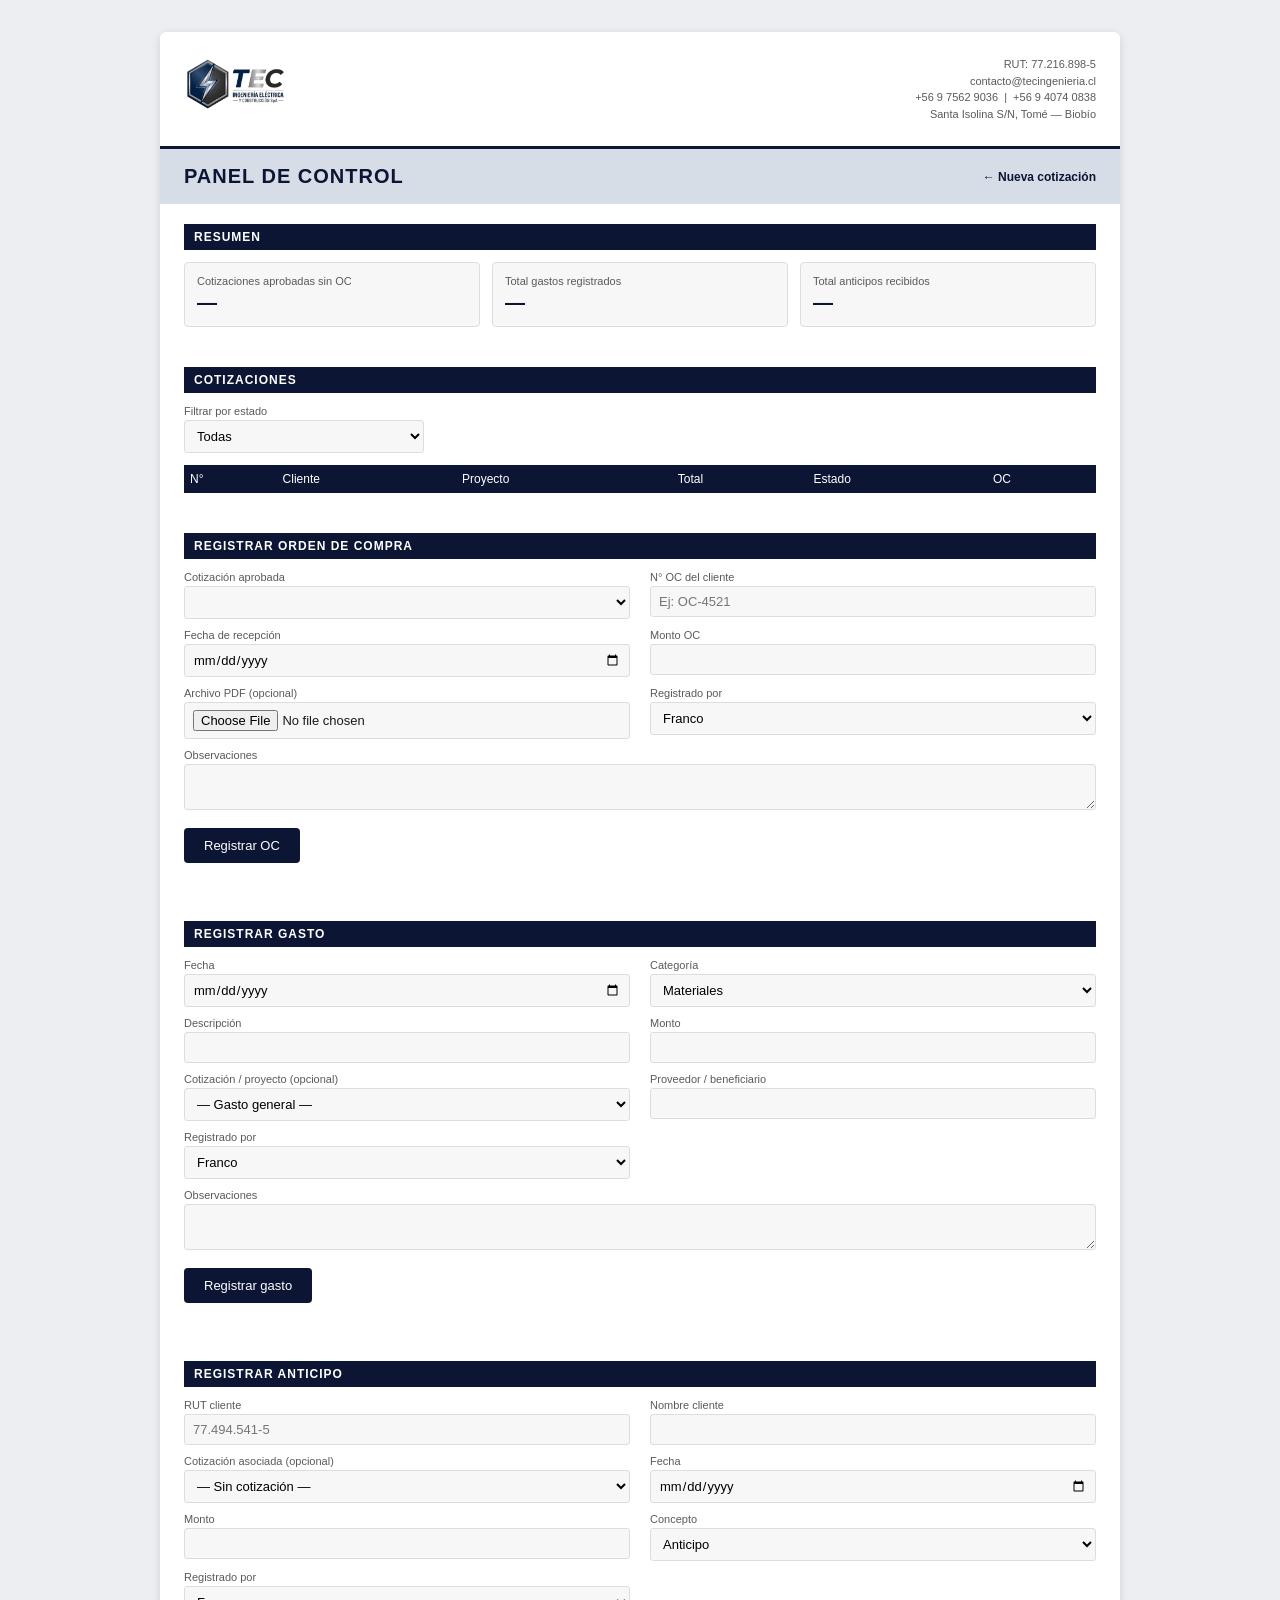
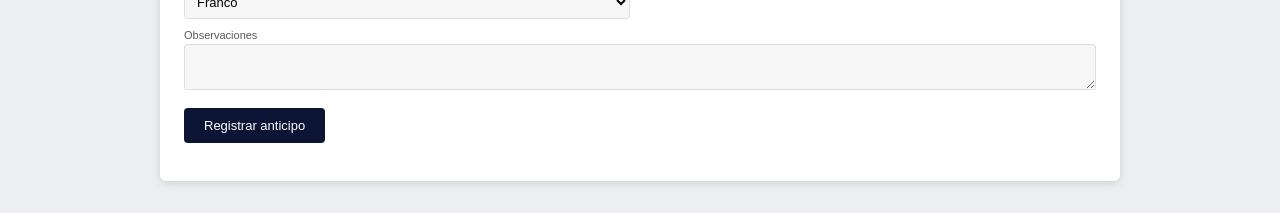
==== frontend/panel.html @ a4d3327b "Agrega Panel de Control: seguimiento de estado, Órdenes de Compra, Gastos y Anticipos Co-Authored-By" ====
<!DOCTYPE html>
<html lang="es">
<head>
<meta charset="UTF-8">
<meta name="viewport" content="width=device-width, initial-scale=1.0">
<title>TEC — Panel de Control</title>
<link rel="stylesheet" href="css/styles.css">
</head>
<body>
<div class="sheet">
  <header>
    <img src="assets/logo.png" alt="TEC Ingeniería Eléctrica y Construcción SpA">
    <div class="info">
      RUT: 77.216.898-5<br>
      contacto@tecingenieria.cl<br>
      +56 9 7562 9036 &nbsp;|&nbsp; +56 9 4074 0838<br>
      Santa Isolina S/N, Tomé — Biobío
    </div>
  </header>

  <div class="title-row">
    <h1>PANEL DE CONTROL</h1>
    <div class="meta">
      <a class="nav-link" href="index.html">← Nueva cotización</a>
    </div>
  </div>

  <section>
    <h2 class="section-title">Resumen</h2>
    <div class="stat-grid">
      <div class="stat-card">
        <div class="stat-label">Cotizaciones aprobadas sin OC</div>
        <div class="stat-value" id="statSinOC">—</div>
      </div>
      <div class="stat-card">
        <div class="stat-label">Total gastos registrados</div>
        <div class="stat-value" id="statGastos">—</div>
      </div>
      <div class="stat-card">
        <div class="stat-label">Total anticipos recibidos</div>
        <div class="stat-value" id="statAnticipos">—</div>
      </div>
    </div>
  </section>

  <section>
    <h2 class="section-title">Cotizaciones</h2>
    <div class="filtro-row">
      <label>Filtrar por estado</label>
      <select id="filtroEstado">
        <option value="">Todas</option>
        <option value="PENDIENTE">Pendiente</option>
        <option value="APROBADA">Aprobada</option>
        <option value="RECHAZADA">Rechazada</option>
        <option value="FACTURADA">Facturada</option>
      </select>
    </div>
    <table>
      <thead>
        <tr><th>N°</th><th>Cliente</th><th>Proyecto</th><th>Total</th><th>Estado</th><th>OC</th></tr>
      </thead>
      <tbody id="tablaCotizaciones"></tbody>
    </table>
  </section>

  <section>
    <h2 class="section-title">Registrar Orden de Compra</h2>
    <div class="grid">
      <div>
        <label>Cotización aprobada</label>
        <select id="ocNCot"></select>
      </div>
      <div>
        <label>N° OC del cliente</label>
        <input id="ocNumero" placeholder="Ej: OC-4521">
      </div>
      <div>
        <label>Fecha de recepción</label>
        <input type="date" id="ocFecha">
      </div>
      <div>
        <label>Monto OC</label>
        <input type="number" id="ocMonto" min="0">
      </div>
      <div>
        <label>Archivo PDF (opcional)</label>
        <input type="file" id="ocArchivo" accept="application/pdf">
      </div>
      <div>
        <label>Registrado por</label>
        <select id="ocRegistradoPor"></select>
      </div>
    </div>
    <div style="margin-top:10px;">
      <label>Observaciones</label>
      <textarea id="ocObs" rows="2"></textarea>
    </div>
    <div class="actions" style="padding:14px 0 0;background:none;border:none;">
      <button class="btn-primary" id="btnRegistrarOC">Registrar OC</button>
    </div>
    <div class="note" id="ocFeedback"></div>
  </section>

  <section>
    <h2 class="section-title">Registrar Gasto</h2>
    <div class="grid">
      <div>
        <label>Fecha</label>
        <input type="date" id="gFecha">
      </div>
      <div>
        <label>Categoría</label>
        <select id="gCategoria">
          <option>Materiales</option>
          <option>Remuneraciones</option>
          <option>Otros</option>
        </select>
      </div>
      <div>
        <label>Descripción</label>
        <input id="gDescripcion">
      </div>
      <div>
        <label>Monto</label>
        <input type="number" id="gMonto" min="0">
      </div>
      <div>
        <label>Cotización / proyecto (opcional)</label>
        <select id="gNCot"><option value="">— Gasto general —</option></select>
      </div>
      <div>
        <label>Proveedor / beneficiario</label>
        <input id="gProveedor">
      </div>
      <div>
        <label>Registrado por</label>
        <select id="gRegistradoPor"></select>
      </div>
    </div>
    <div style="margin-top:10px;">
      <label>Observaciones</label>
      <textarea id="gObs" rows="2"></textarea>
    </div>
    <div class="actions" style="padding:14px 0 0;background:none;border:none;">
      <button class="btn-primary" id="btnRegistrarGasto">Registrar gasto</button>
    </div>
    <div class="note" id="gFeedback"></div>
  </section>

  <section>
    <h2 class="section-title">Registrar Anticipo</h2>
    <div class="grid">
      <div>
        <label>RUT cliente</label>
        <input id="aRut" placeholder="77.494.541-5">
      </div>
      <div>
        <label>Nombre cliente</label>
        <input id="aNombre">
      </div>
      <div>
        <label>Cotización asociada (opcional)</label>
        <select id="aNCot"><option value="">— Sin cotización —</option></select>
      </div>
      <div>
        <label>Fecha</label>
        <input type="date" id="aFecha">
      </div>
      <div>
        <label>Monto</label>
        <input type="number" id="aMonto" min="0">
      </div>
      <div>
        <label>Concepto</label>
        <select id="aConcepto">
          <option>Anticipo</option>
          <option>Materiales</option>
          <option>Otro</option>
        </select>
      </div>
      <div>
        <label>Registrado por</label>
        <select id="aRegistradoPor"></select>
      </div>
    </div>
    <div style="margin-top:10px;">
      <label>Observaciones</label>
      <textarea id="aObs" rows="2"></textarea>
    </div>
    <div class="actions" style="padding:14px 0 0;background:none;border:none;">
      <button class="btn-primary" id="btnRegistrarAnticipo">Registrar anticipo</button>
    </div>
    <div class="note" id="aFeedback"></div>
  </section>
</div>

<script src="js/config.js"></script>
<script src="js/api.js"></script>
<script src="js/calculo.js"></script>
<script src="js/panel.js"></script>
</body>
</html>
---- frontend/css/styles.css ----
:root {
  --navy: #0C1634;
  --silver: #D7DDE6;
  --bg-input: #F7F7F7;
  --text: #1A1A1A;
  --muted: #5A5A5A;
}
* { box-sizing: border-box; }
body {
  font-family: Arial, Helvetica, sans-serif;
  background: #EDEEF1;
  margin: 0;
  padding: 32px;
  color: var(--text);
}
.sheet {
  max-width: 960px;
  margin: 0 auto;
  background: #fff;
  border-radius: 6px;
  box-shadow: 0 2px 10px rgba(0, 0, 0, .12);
  overflow: hidden;
}
header {
  display: flex;
  justify-content: space-between;
  align-items: flex-start;
  padding: 24px;
  border-bottom: 3px solid var(--navy);
}
header img { height: 56px; }
header .info { text-align: right; font-size: 11px; color: var(--muted); line-height: 1.5; }
.title-row {
  display: flex;
  justify-content: space-between;
  align-items: center;
  padding: 16px 24px;
  background: var(--silver);
}
.title-row h1 { margin: 0; font-size: 20px; color: var(--navy); letter-spacing: 1px; }
.title-row .meta { text-align: right; font-size: 12px; }
.title-row .meta .num { font-size: 16px; font-weight: bold; color: var(--navy); }
section { padding: 20px 24px; }
h2.section-title {
  font-size: 12px;
  text-transform: uppercase;
  letter-spacing: 1px;
  color: #fff;
  background: var(--navy);
  padding: 6px 10px;
  margin: 0 0 12px;
}
.grid { display: grid; grid-template-columns: 1fr 1fr; gap: 10px 20px; }
label { display: block; font-size: 11px; color: var(--muted); margin-bottom: 3px; }
input, select {
  width: 100%;
  border: 1px solid #ddd;
  background: var(--bg-input);
  padding: 7px 8px;
  font-family: inherit;
  font-size: 13px;
  border-radius: 3px;
}
input[readonly] { color: #555; background: #EFEFEF; }
.hint { font-size: 10px; color: #1D9E75; margin-top: 3px; min-height: 12px; }
.hint.error { color: #C0392B; }
table { width: 100%; border-collapse: collapse; margin-top: 6px; font-size: 12px; }
th { background: var(--navy); color: #fff; font-weight: normal; padding: 7px 6px; text-align: left; }
td { padding: 6px; border-bottom: 1px solid #eee; }
td input, td select { padding: 5px 6px; font-size: 12px; }
.col-num { width: 28px; }
.col-und { width: 70px; }
.col-cant { width: 70px; }
.col-precio { width: 110px; }
.col-total { width: 120px; }
.col-del { width: 30px; text-align: center; }
.btn-del { background: none; border: none; color: #C0392B; cursor: pointer; font-size: 14px; }
.btn-add-item { margin-top: 8px; background: #fff; border: 1px dashed var(--navy); color: var(--navy); padding: 6px 12px; border-radius: 3px; cursor: pointer; font-size: 12px; }
.totales { width: 300px; margin-left: auto; margin-top: 14px; font-size: 13px; }
.totales div { display: flex; justify-content: space-between; padding: 4px 0; }
.totales .final { font-weight: bold; color: var(--navy); border-top: 2px solid var(--navy); padding-top: 8px; font-size: 15px; }
.actions { display: flex; gap: 10px; padding: 18px 24px; background: #FAFAFA; border-top: 1px solid #eee; }
button { border: none; padding: 10px 20px; border-radius: 4px; font-size: 13px; cursor: pointer; font-family: inherit; }
button:disabled { opacity: .5; cursor: not-allowed; }
.btn-primary { background: var(--navy); color: #fff; }
.btn-secondary { background: #fff; border: 1px solid var(--navy); color: var(--navy); }
.note { font-size: 12px; padding: 0 24px 18px; }
.note.error { color: #C0392B; }
.note.success { color: #1D9E75; }
.firmas { display: flex; justify-content: space-between; padding: 24px; font-size: 12px; }

.nav-link { font-size: 12px; color: var(--navy); text-decoration: none; font-weight: bold; }
.stat-grid { display: grid; grid-template-columns: repeat(3, 1fr); gap: 12px; }
.stat-card { background: var(--bg-input); border: 1px solid #ddd; border-radius: 4px; padding: 12px; }
.stat-card .stat-label { font-size: 11px; color: var(--muted); }
.stat-card .stat-value { font-size: 20px; font-weight: bold; color: var(--navy); margin-top: 4px; }
.badge { display: inline-block; font-size: 11px; padding: 2px 8px; border-radius: 10px; font-weight: bold; white-space: nowrap; }
.badge-pendiente { background: #FAEEDA; color: #854F0B; }
.badge-aprobada { background: #EAF3DE; color: #0F6E56; }
.badge-rechazada { background: #FCEBEB; color: #A32D2D; }
.badge-facturada { background: var(--silver); color: var(--navy); }
.badge-ok { background: #EAF3DE; color: #0F6E56; }
.badge-falta { background: #FCEBEB; color: #A32D2D; }
.badge-na { background: #F1EFE8; color: var(--muted); }
textarea { width: 100%; font-family: inherit; font-size: 13px; padding: 7px 8px; border: 1px solid #ddd; background: var(--bg-input); border-radius: 3px; }
.filtro-row { margin-bottom: 12px; max-width: 240px; }

@media print {
  body { background: #fff; padding: 0; }
  .actions, .note { display: none; }
  .sheet { box-shadow: none; }
}
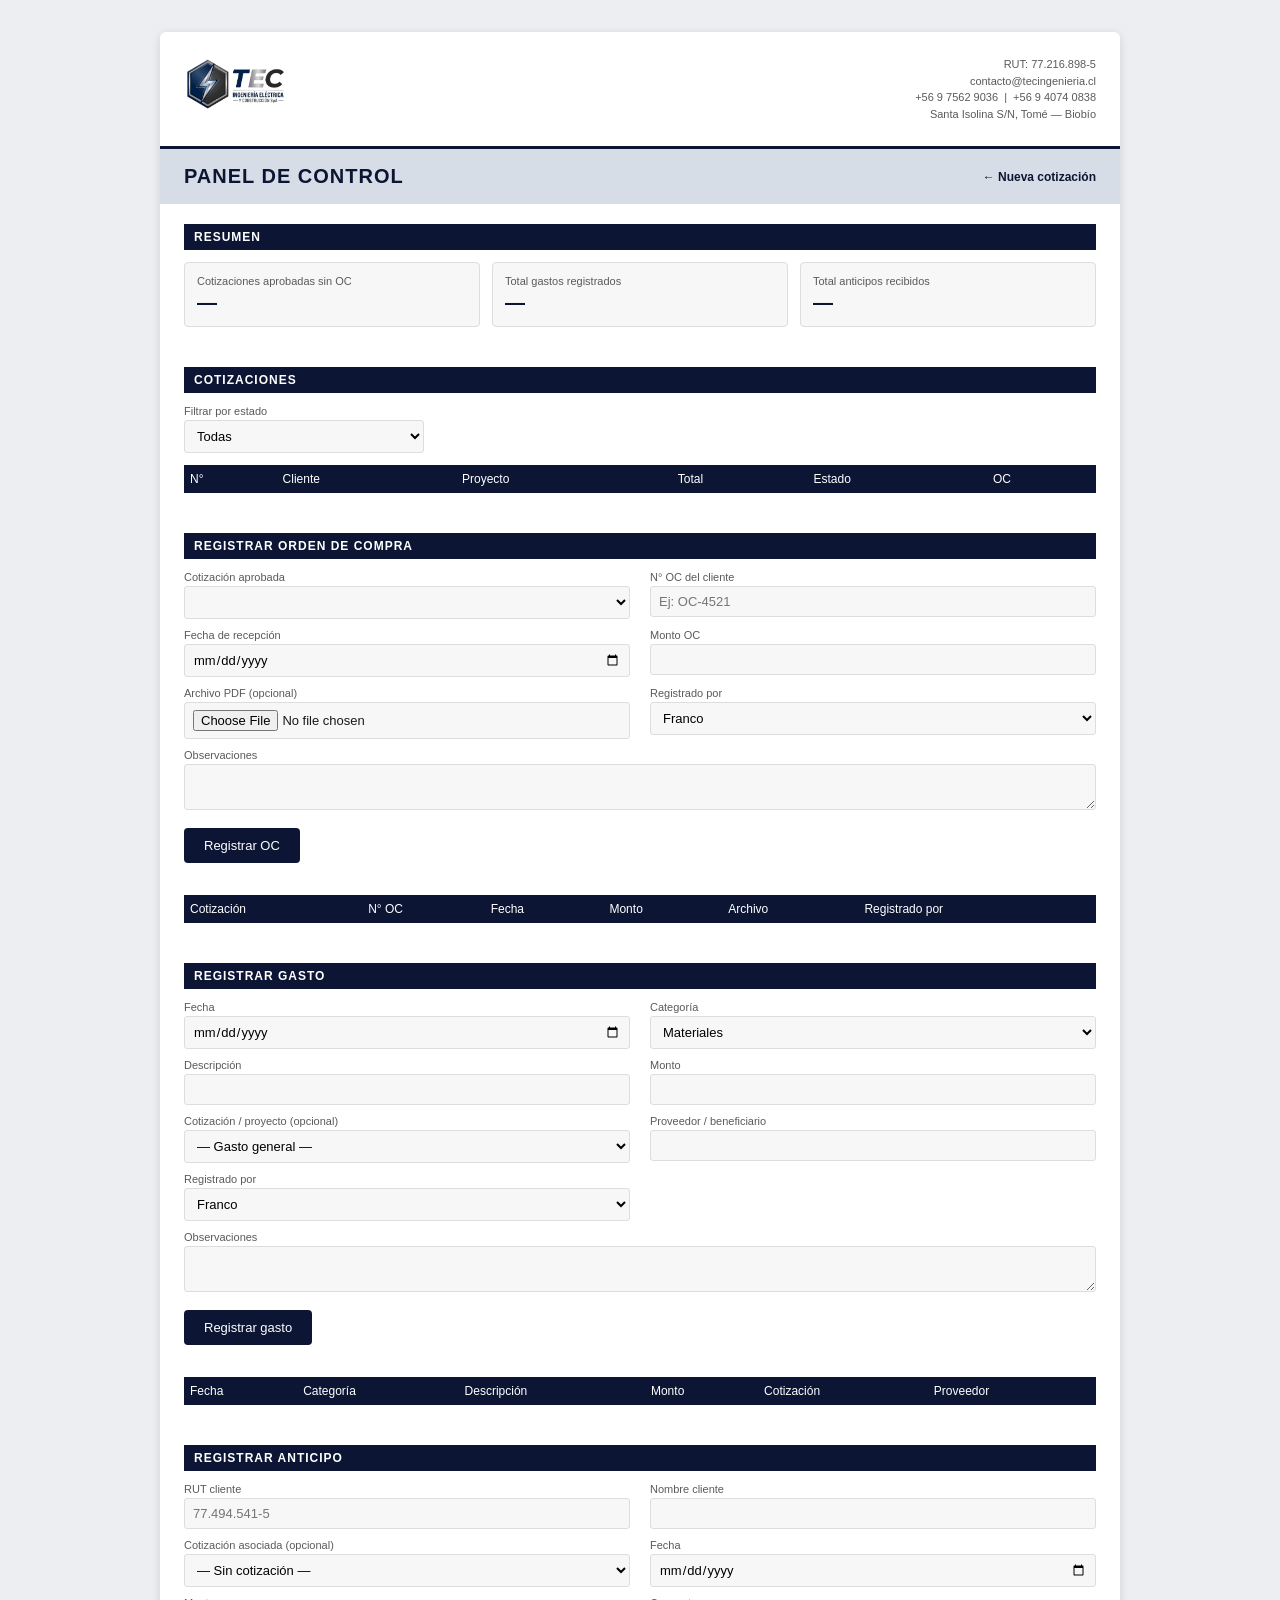
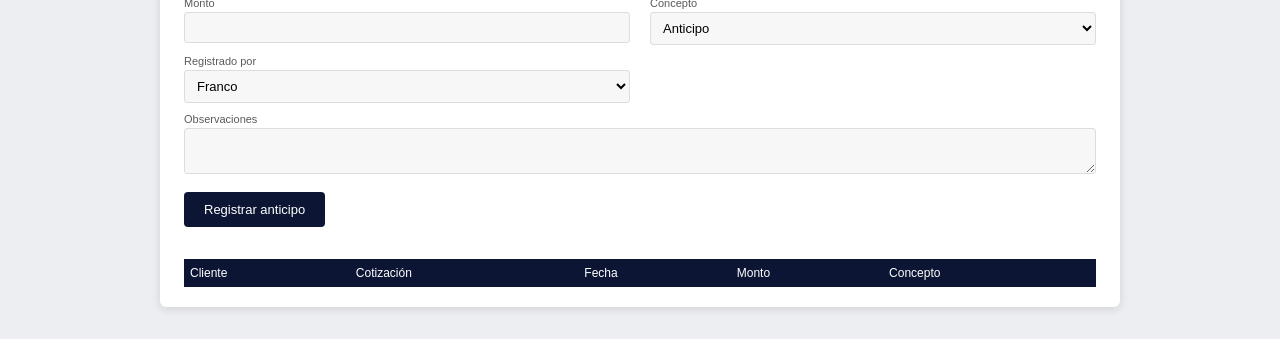
==== commit f106af80: "Muestra listas de Órdenes de Compra, Gastos y Anticipos en el Panel de Control Antes solo se veía el" ====
--- a/frontend/panel.html
+++ b/frontend/panel.html
@@ -99,6 +99,10 @@
       <button class="btn-primary" id="btnRegistrarOC">Registrar OC</button>
     </div>
     <div class="note" id="ocFeedback"></div>
+    <table style="margin-top:14px;">
+      <thead><tr><th>Cotización</th><th>N° OC</th><th>Fecha</th><th>Monto</th><th>Archivo</th><th>Registrado por</th></tr></thead>
+      <tbody id="tablaOC"></tbody>
+    </table>
   </section>
 
   <section>
@@ -145,6 +149,10 @@
       <button class="btn-primary" id="btnRegistrarGasto">Registrar gasto</button>
     </div>
     <div class="note" id="gFeedback"></div>
+    <table style="margin-top:14px;">
+      <thead><tr><th>Fecha</th><th>Categoría</th><th>Descripción</th><th>Monto</th><th>Cotización</th><th>Proveedor</th></tr></thead>
+      <tbody id="tablaGastos"></tbody>
+    </table>
   </section>
 
   <section>
@@ -191,6 +199,10 @@
       <button class="btn-primary" id="btnRegistrarAnticipo">Registrar anticipo</button>
     </div>
     <div class="note" id="aFeedback"></div>
+    <table style="margin-top:14px;">
+      <thead><tr><th>Cliente</th><th>Cotización</th><th>Fecha</th><th>Monto</th><th>Concepto</th></tr></thead>
+      <tbody id="tablaAnticipos"></tbody>
+    </table>
   </section>
 </div>
 
